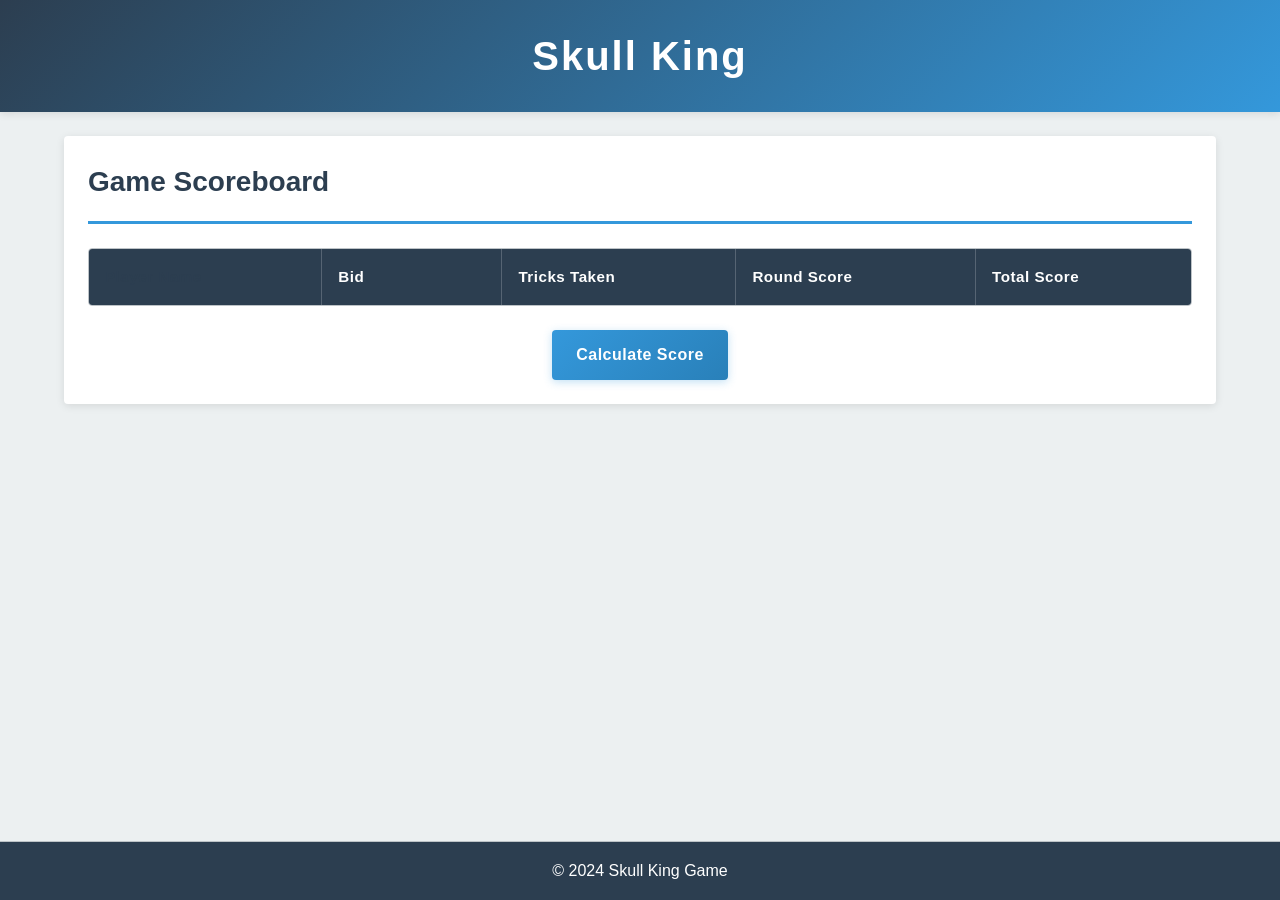
==== index.html @ a5abea46 "TKT-ACBF7C28: Implement game flow controller in js/gameController.js and integrate with main app Cre" ====
<!DOCTYPE html>
<html lang="en">
<head>
    <meta charset="UTF-8">
    <meta name="viewport" content="width=device-width, initial-scale=1.0">
    <title>Skull King - Vanilla JS App</title>
    <link rel="stylesheet" href="style.css">
</head>
<body>
    <div id="app" class="app-container">
        <header class="app-header">
            <h1>Skull King</h1>
        </header>
        <main class="app-main" id="main-game-container">
            <section class="scoreboard-section">
                <h2>Game Scoreboard</h2>
                <div class="scoreboard-wrapper">
                    <table class="scoreboard-table">
                        <thead>
                            <tr>
                                <th class="player-name-col">Player Name</th>
                                <th class="bid-col">Bid</th>
                                <th class="tricks-col">Tricks Taken</th>
                                <th class="round-score-col">Round Score</th>
                                <th class="total-score-col">Total Score</th>
                            </tr>
                        </thead>
                        <tbody id="scoreboard-body">
                            <!-- Player rows dynamically generated -->
                        </tbody>
                    </table>
                </div>
                <div class="scoreboard-controls">
                    <button id="calculate-score-btn" class="calculate-btn">Calculate Score</button>
                </div>
            </section>
        </main>
        <footer class="app-footer">
            <p>&copy; 2024 Skull King Game</p>
        </footer>
    </div>
    <script type="module" src="js/main.js"></script>
</body>
</html>
---- style.css ----
:root {
    --primary-color: #2c3e50;
    --secondary-color: #3498db;
    --accent-color: #e74c3c;
    --border-color: #bdc3c7;
    --text-color: #2c3e50;
    --light-bg: #ecf0f1;
    --white: #ffffff;
    --spacing-xs: 4px;
    --spacing-sm: 8px;
    --spacing-md: 16px;
    --spacing-lg: 24px;
    --spacing-xl: 32px;
    --border-radius: 4px;
    --transition: all 0.3s ease;
}

* {
    margin: 0;
    padding: 0;
    box-sizing: border-box;
}

html, body {
    font-family: -apple-system, BlinkMacSystemFont, 'Segoe UI', Roboto, 'Helvetica Neue', Arial, sans-serif;
    color: var(--text-color);
    background-color: var(--light-bg);
    line-height: 1.6;
}

.app-container {
    display: flex;
    flex-direction: column;
    min-height: 100vh;
    background-color: var(--light-bg);
}

.app-header {
    background: linear-gradient(135deg, var(--primary-color) 0%, var(--secondary-color) 100%);
    color: var(--white);
    padding: var(--spacing-lg);
    text-align: center;
    box-shadow: 0 2px 8px rgba(0, 0, 0, 0.1);
}

.app-header h1 {
    font-size: 2.5rem;
    font-weight: 700;
    letter-spacing: 2px;
}

.app-main {
    flex: 1;
    padding: var(--spacing-lg);
    max-width: 1200px;
    margin: 0 auto;
    width: 100%;
}

.app-footer {
    background-color: var(--primary-color);
    color: var(--white);
    padding: var(--spacing-md);
    text-align: center;
    border-top: 1px solid var(--border-color);
    margin-top: auto;
}

.app-footer p {
    margin: 0;
}

/* Scoreboard Section */
.scoreboard-section {
    background-color: var(--white);
    border-radius: var(--border-radius);
    padding: var(--spacing-lg);
    box-shadow: 0 2px 8px rgba(0, 0, 0, 0.1);
}

.scoreboard-section h2 {
    font-size: 1.75rem;
    margin-bottom: var(--spacing-lg);
    color: var(--primary-color);
    border-bottom: 3px solid var(--secondary-color);
    padding-bottom: var(--spacing-md);
}

/* Scoreboard Wrapper */
.scoreboard-wrapper {
    overflow-x: auto;
    margin-bottom: var(--spacing-lg);
    border-radius: var(--border-radius);
    border: 1px solid var(--border-color);
}

/* Scoreboard Table */
.scoreboard-table {
    width: 100%;
    border-collapse: collapse;
    background-color: var(--white);
}

.scoreboard-table thead {
    background-color: var(--primary-color);
    color: var(--white);
}

.scoreboard-table th {
    padding: var(--spacing-md);
    text-align: left;
    font-weight: 600;
    font-size: 0.95rem;
    letter-spacing: 0.5px;
    border-right: 1px solid rgba(255, 255, 255, 0.2);
}

.scoreboard-table th:last-child {
    border-right: none;
}

.scoreboard-table tbody tr {
    border-bottom: 1px solid var(--border-color);
    transition: var(--transition);
}

.scoreboard-table tbody tr:hover {
    background-color: rgba(52, 152, 219, 0.05);
}

.scoreboard-table tbody tr:last-child {
    border-bottom: none;
}

.scoreboard-table td {
    padding: var(--spacing-md);
    border-right: 1px solid var(--border-color);
}

.scoreboard-table td:last-child {
    border-right: none;
}

/* Column Styling */
.player-name-col,
.player-name {
    font-weight: 600;
    color: var(--primary-color);
    min-width: 120px;
}

.bid-col,
.tricks-col,
.round-score-col,
.total-score-col {
    text-align: center;
    min-width: 100px;
}

.round-score,
.total-score {
    text-align: center;
    font-weight: 600;
    color: var(--secondary-color);
}

.total-score {
    font-size: 1.1rem;
    color: var(--accent-color);
}

/* Input Fields */
.bid-cell,
.tricks-cell {
    text-align: center;
}

.bid-input,
.tricks-input {
    width: 70px;
    padding: var(--spacing-sm) var(--spacing-xs);
    border: 1px solid var(--border-color);
    border-radius: var(--border-radius);
    font-size: 1rem;
    text-align: center;
    background-color: var(--white);
    color: var(--text-color);
    transition: var(--transition);
}

.bid-input:focus,
.tricks-input:focus {
    outline: none;
    border-color: var(--secondary-color);
    box-shadow: 0 0 0 3px rgba(52, 152, 219, 0.1);
    background-color: rgba(52, 152, 219, 0.02);
}

.bid-input::placeholder,
.tricks-input::placeholder {
    color: #95a5a6;
}

/* Scoreboard Controls */
.scoreboard-controls {
    display: flex;
    justify-content: center;
    gap: var(--spacing-md);
}

.calculate-btn {
    background: linear-gradient(135deg, var(--secondary-color) 0%, #2980b9 100%);
    color: var(--white);
    border: none;
    padding: var(--spacing-md) var(--spacing-lg);
    font-size: 1rem;
    font-weight: 600;
    border-radius: var(--border-radius);
    cursor: pointer;
    transition: var(--transition);
    box-shadow: 0 2px 8px rgba(52, 152, 219, 0.3);
    letter-spacing: 0.5px;
}

.calculate-btn:hover {
    transform: translateY(-2px);
    box-shadow: 0 4px 12px rgba(52, 152, 219, 0.4);
    background: linear-gradient(135deg, #2980b9 0%, #1f618d 100%);
}

.calculate-btn:active {
    transform: translateY(0);
    box-shadow: 0 2px 4px rgba(52, 152, 219, 0.3);
}

.calculate-btn:disabled {
    opacity: 0.6;
    cursor: not-allowed;
    transform: none;
}

/* Responsive Design */
@media (max-width: 768px) {
    .app-header h1 {
        font-size: 1.75rem;
    }
    
    .app-main {
        padding: var(--spacing-md);
    }
    
    .scoreboard-section {
        padding: var(--spacing-md);
    }
    
    .scoreboard-section h2 {
        font-size: 1.35rem;
        margin-bottom: var(--spacing-md);
    }
    
    .scoreboard-table th,
    .scoreboard-table td {
        padding: var(--spacing-sm);
        font-size: 0.9rem;
    }
    
    .player-name-col,
    .player-name {
        min-width: 100px;
    }
    
    .bid-col,
    .tricks-col,
    .round-score-col,
    .total-score-col {
        min-width: 80px;
    }
    
    .bid-input,
    .tricks-input {
        width: 60px;
        padding: var(--spacing-xs);
        font-size: 0.9rem;
    }
    
    .calculate-btn {
        padding: var(--spacing-md) var(--spacing-md);
        font-size: 0.95rem;
    }
}

@media (max-width: 480px) {
    .app-header h1 {
        font-size: 1.5rem;
        letter-spacing: 1px;
    }
    
    .scoreboard-wrapper {
        overflow-x: auto;
    }
    
    .scoreboard-table th,
    .scoreboard-table td {
        padding: var(--spacing-xs) 4px;
        font-size: 0.8rem;
    }
    
    .player-name-col,
    .player-name {
        min-width: 80px;
    }
    
    .bid-col,
    .tricks-col,
    .round-score-col,
    .total-score-col {
        min-width: 70px;
    }
    
    .bid-input,
    .tricks-input {
        width: 50px;
        padding: 4px 2px;
        font-size: 0.85rem;
    }
    
    .calculate-btn {
        padding: var(--spacing-sm) var(--spacing-md);
        font-size: 0.9rem;
        width: 100%;
    }
}
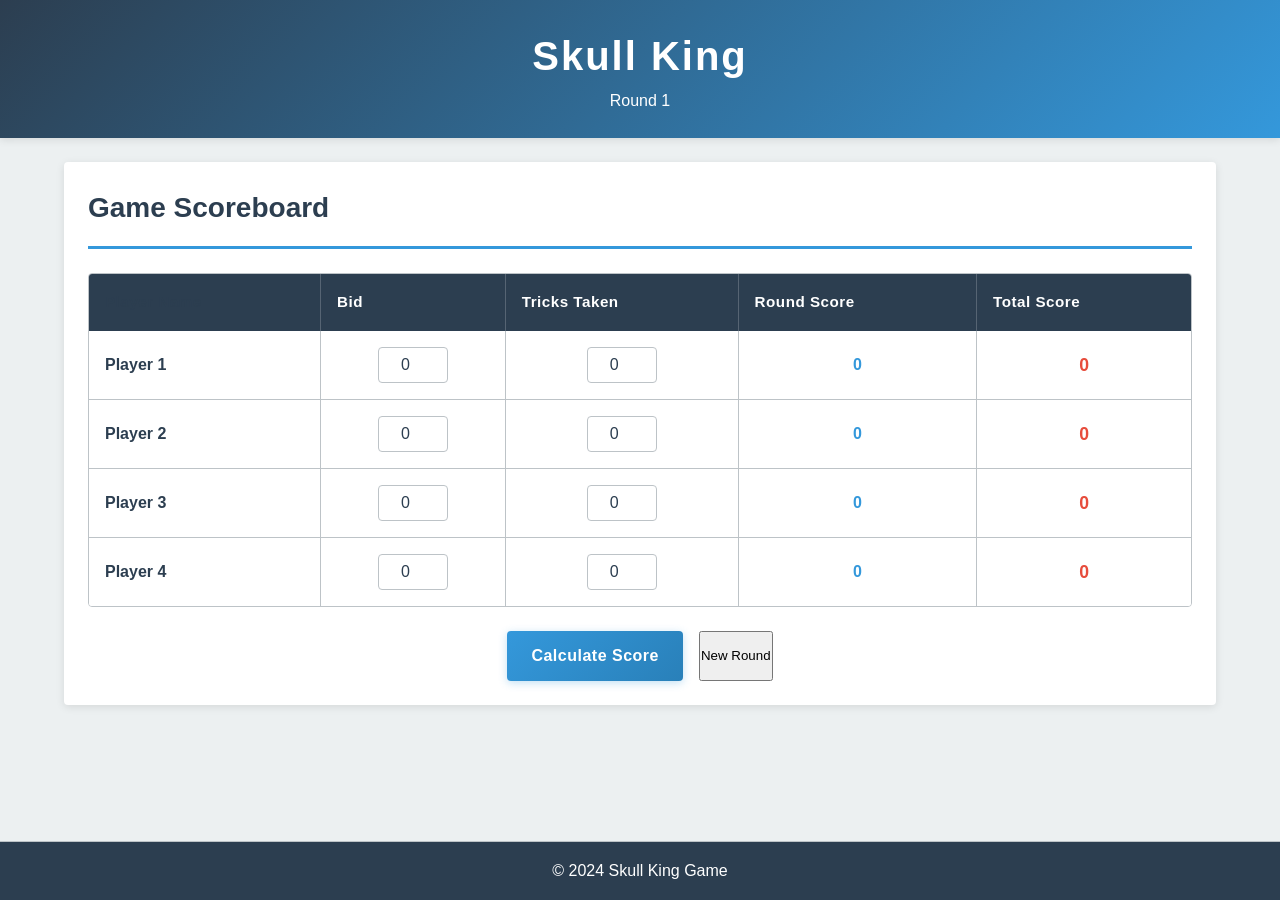
==== commit 5a764348: "TKT-2869A1E6: Connect UI to scoring logic in js/app.js Implemented js/app.js as the main application" ====
--- a/index.html
+++ b/index.html
@@ -10,8 +10,11 @@
     <div id="app" class="app-container">
         <header class="app-header">
             <h1>Skull King</h1>
+            <div class="round-info">
+                <span class="round-indicator">Round 1</span>
+            </div>
         </header>
-        <main class="app-main" id="main-game-container">
+        <main class="app-main">
             <section class="scoreboard-section">
                 <h2>Game Scoreboard</h2>
                 <div class="scoreboard-wrapper">
@@ -26,7 +29,50 @@
                             </tr>
                         </thead>
                         <tbody id="scoreboard-body">
-                            <!-- Player rows dynamically generated -->
+                            <tr class="player-row">
+                                <td class="player-name">Player 1</td>
+                                <td class="bid-cell">
+                                    <input type="number" class="bid-input" min="0" max="13" value="0" aria-label="Player 1 bid">
+                                </td>
+                                <td class="tricks-cell">
+                                    <input type="number" class="tricks-input" min="0" max="13" value="0" aria-label="Player 1 tricks taken">
+                                </td>
+                                <td class="round-score">0</td>
+                                <td class="total-score">0</td>
+                            </tr>
+                            <tr class="player-row">
+                                <td class="player-name">Player 2</td>
+                                <td class="bid-cell">
+                                    <input type="number" class="bid-input" min="0" max="13" value="0" aria-label="Player 2 bid">
+                                </td>
+                                <td class="tricks-cell">
+                                    <input type="number" class="tricks-input" min="0" max="13" value="0" aria-label="Player 2 tricks taken">
+                                </td>
+                                <td class="round-score">0</td>
+                                <td class="total-score">0</td>
+                            </tr>
+                            <tr class="player-row">
+                                <td class="player-name">Player 3</td>
+                                <td class="bid-cell">
+                                    <input type="number" class="bid-input" min="0" max="13" value="0" aria-label="Player 3 bid">
+                                </td>
+                                <td class="tricks-cell">
+                                    <input type="number" class="tricks-input" min="0" max="13" value="0" aria-label="Player 3 tricks taken">
+                                </td>
+                                <td class="round-score">0</td>
+                                <td class="total-score">0</td>
+                            </tr>
+                            <tr class="player-row">
+                                <td class="player-name">Player 4</td>
+                                <td class="bid-cell">
+                                    <input type="number" class="bid-input" min="0" max="13" value="0" aria-label="Player 4 bid">
+                                </td>
+                                <td class="tricks-cell">
+                                    <input type="number" class="tricks-input" min="0" max="13" value="0" aria-label="Player 4 tricks taken">
+                                </td>
+                                <td class="round-score">0</td>
+                                <td class="total-score">0</td>
+                            </tr>
                         </tbody>
                     </table>
                 </div>
@@ -39,6 +85,6 @@
             <p>&copy; 2024 Skull King Game</p>
         </footer>
     </div>
-    <script type="module" src="js/main.js"></script>
+    <script type="module" src="js/app.js"></script>
 </body>
 </html>
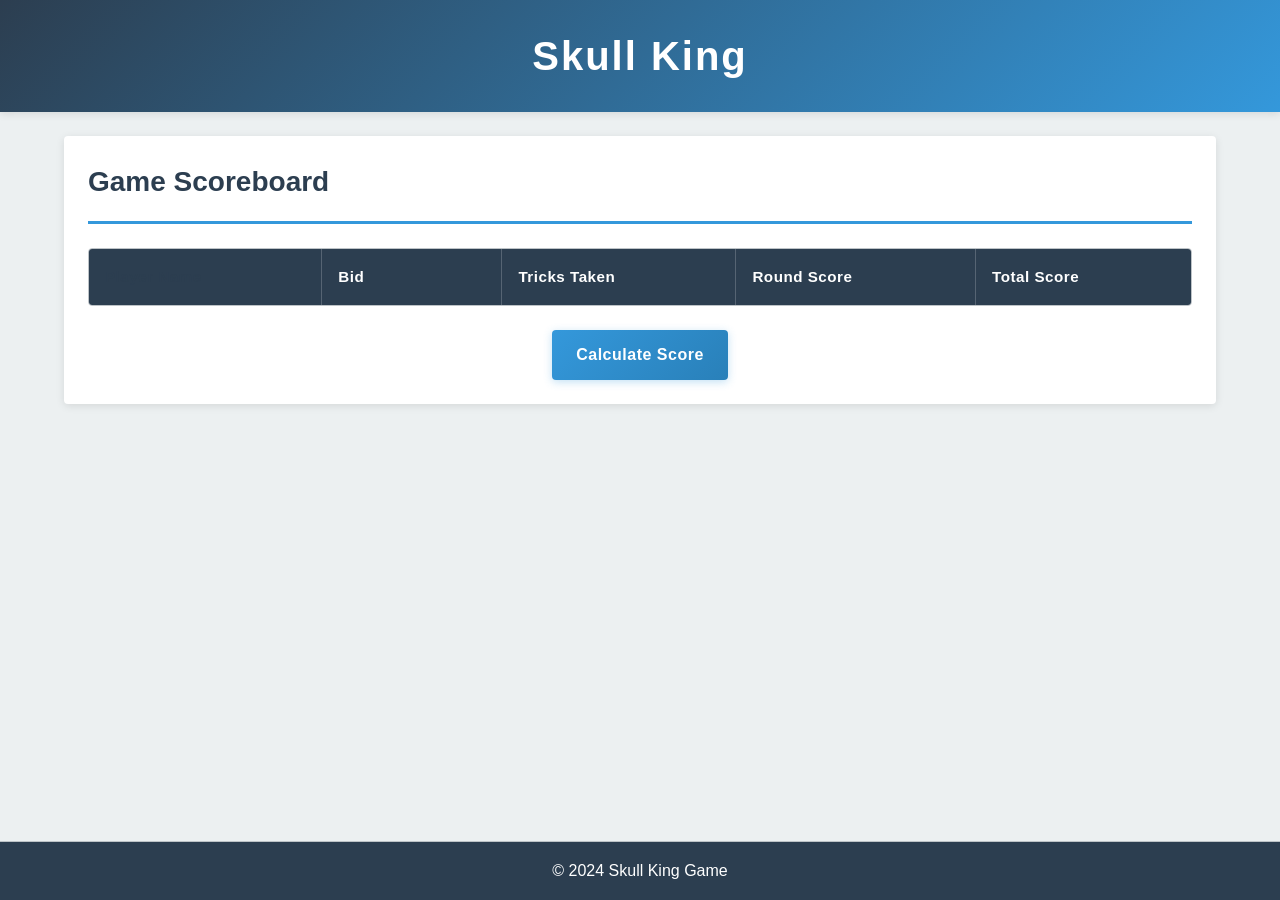
==== commit aac66d38: "fix: Sentinel auto-fix (attempt 1) Fixed issues: - Remove window.gameController global exposure to i" ====
--- a/index.html
+++ b/index.html
@@ -10,11 +10,9 @@
     <div id="app" class="app-container">
         <header class="app-header">
             <h1>Skull King</h1>
-            <div class="round-info">
-                <span class="round-indicator">Round 1</span>
-            </div>
         </header>
         <main class="app-main">
+            <div id="phase-container" class="phase-container"></div>
             <section class="scoreboard-section">
                 <h2>Game Scoreboard</h2>
                 <div class="scoreboard-wrapper">
@@ -29,50 +27,7 @@
                             </tr>
                         </thead>
                         <tbody id="scoreboard-body">
-                            <tr class="player-row">
-                                <td class="player-name">Player 1</td>
-                                <td class="bid-cell">
-                                    <input type="number" class="bid-input" min="0" max="13" value="0" aria-label="Player 1 bid">
-                                </td>
-                                <td class="tricks-cell">
-                                    <input type="number" class="tricks-input" min="0" max="13" value="0" aria-label="Player 1 tricks taken">
-                                </td>
-                                <td class="round-score">0</td>
-                                <td class="total-score">0</td>
-                            </tr>
-                            <tr class="player-row">
-                                <td class="player-name">Player 2</td>
-                                <td class="bid-cell">
-                                    <input type="number" class="bid-input" min="0" max="13" value="0" aria-label="Player 2 bid">
-                                </td>
-                                <td class="tricks-cell">
-                                    <input type="number" class="tricks-input" min="0" max="13" value="0" aria-label="Player 2 tricks taken">
-                                </td>
-                                <td class="round-score">0</td>
-                                <td class="total-score">0</td>
-                            </tr>
-                            <tr class="player-row">
-                                <td class="player-name">Player 3</td>
-                                <td class="bid-cell">
-                                    <input type="number" class="bid-input" min="0" max="13" value="0" aria-label="Player 3 bid">
-                                </td>
-                                <td class="tricks-cell">
-                                    <input type="number" class="tricks-input" min="0" max="13" value="0" aria-label="Player 3 tricks taken">
-                                </td>
-                                <td class="round-score">0</td>
-                                <td class="total-score">0</td>
-                            </tr>
-                            <tr class="player-row">
-                                <td class="player-name">Player 4</td>
-                                <td class="bid-cell">
-                                    <input type="number" class="bid-input" min="0" max="13" value="0" aria-label="Player 4 bid">
-                                </td>
-                                <td class="tricks-cell">
-                                    <input type="number" class="tricks-input" min="0" max="13" value="0" aria-label="Player 4 tricks taken">
-                                </td>
-                                <td class="round-score">0</td>
-                                <td class="total-score">0</td>
-                            </tr>
+                            <!-- Player rows dynamically generated -->
                         </tbody>
                     </table>
                 </div>
@@ -85,6 +40,6 @@
             <p>&copy; 2024 Skull King Game</p>
         </footer>
     </div>
-    <script type="module" src="js/app.js"></script>
+    <script type="module" src="js/main.js"></script>
 </body>
 </html>
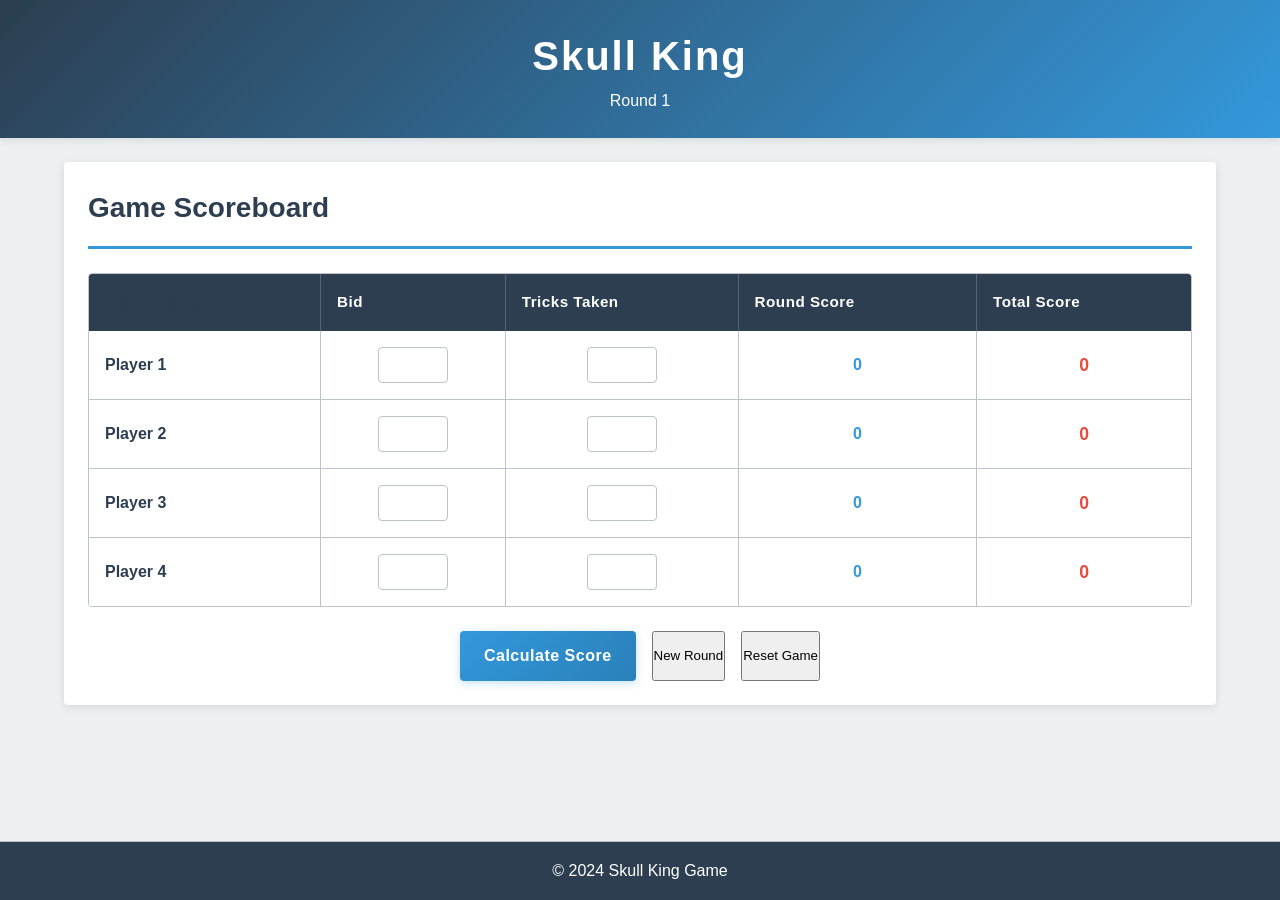
==== commit 6af597ac: "TKT-2869A1E6: Connect UI to scoring logic in js/app.js Generated by Swarm Agent forge-agent-002 (FOR" ====
--- a/index.html
+++ b/index.html
@@ -10,9 +10,11 @@
     <div id="app" class="app-container">
         <header class="app-header">
             <h1>Skull King</h1>
+            <div class="round-info">
+                <span class="round-indicator">Round 1</span>
+            </div>
         </header>
         <main class="app-main">
-            <div id="phase-container" class="phase-container"></div>
             <section class="scoreboard-section">
                 <h2>Game Scoreboard</h2>
                 <div class="scoreboard-wrapper">
@@ -27,7 +29,50 @@
                             </tr>
                         </thead>
                         <tbody id="scoreboard-body">
-                            <!-- Player rows dynamically generated -->
+                            <tr class="player-row">
+                                <td class="player-name">Player 1</td>
+                                <td class="bid-cell">
+                                    <input type="number" class="bid-input" min="0" max="13" value="" aria-label="Player 1 bid">
+                                </td>
+                                <td class="tricks-cell">
+                                    <input type="number" class="tricks-input" min="0" max="13" value="" aria-label="Player 1 tricks taken">
+                                </td>
+                                <td class="round-score">0</td>
+                                <td class="total-score">0</td>
+                            </tr>
+                            <tr class="player-row">
+                                <td class="player-name">Player 2</td>
+                                <td class="bid-cell">
+                                    <input type="number" class="bid-input" min="0" max="13" value="" aria-label="Player 2 bid">
+                                </td>
+                                <td class="tricks-cell">
+                                    <input type="number" class="tricks-input" min="0" max="13" value="" aria-label="Player 2 tricks taken">
+                                </td>
+                                <td class="round-score">0</td>
+                                <td class="total-score">0</td>
+                            </tr>
+                            <tr class="player-row">
+                                <td class="player-name">Player 3</td>
+                                <td class="bid-cell">
+                                    <input type="number" class="bid-input" min="0" max="13" value="" aria-label="Player 3 bid">
+                                </td>
+                                <td class="tricks-cell">
+                                    <input type="number" class="tricks-input" min="0" max="13" value="" aria-label="Player 3 tricks taken">
+                                </td>
+                                <td class="round-score">0</td>
+                                <td class="total-score">0</td>
+                            </tr>
+                            <tr class="player-row">
+                                <td class="player-name">Player 4</td>
+                                <td class="bid-cell">
+                                    <input type="number" class="bid-input" min="0" max="13" value="" aria-label="Player 4 bid">
+                                </td>
+                                <td class="tricks-cell">
+                                    <input type="number" class="tricks-input" min="0" max="13" value="" aria-label="Player 4 tricks taken">
+                                </td>
+                                <td class="round-score">0</td>
+                                <td class="total-score">0</td>
+                            </tr>
                         </tbody>
                     </table>
                 </div>
@@ -40,6 +85,6 @@
             <p>&copy; 2024 Skull King Game</p>
         </footer>
     </div>
-    <script type="module" src="js/main.js"></script>
+    <script type="module" src="js/app.js"></script>
 </body>
 </html>
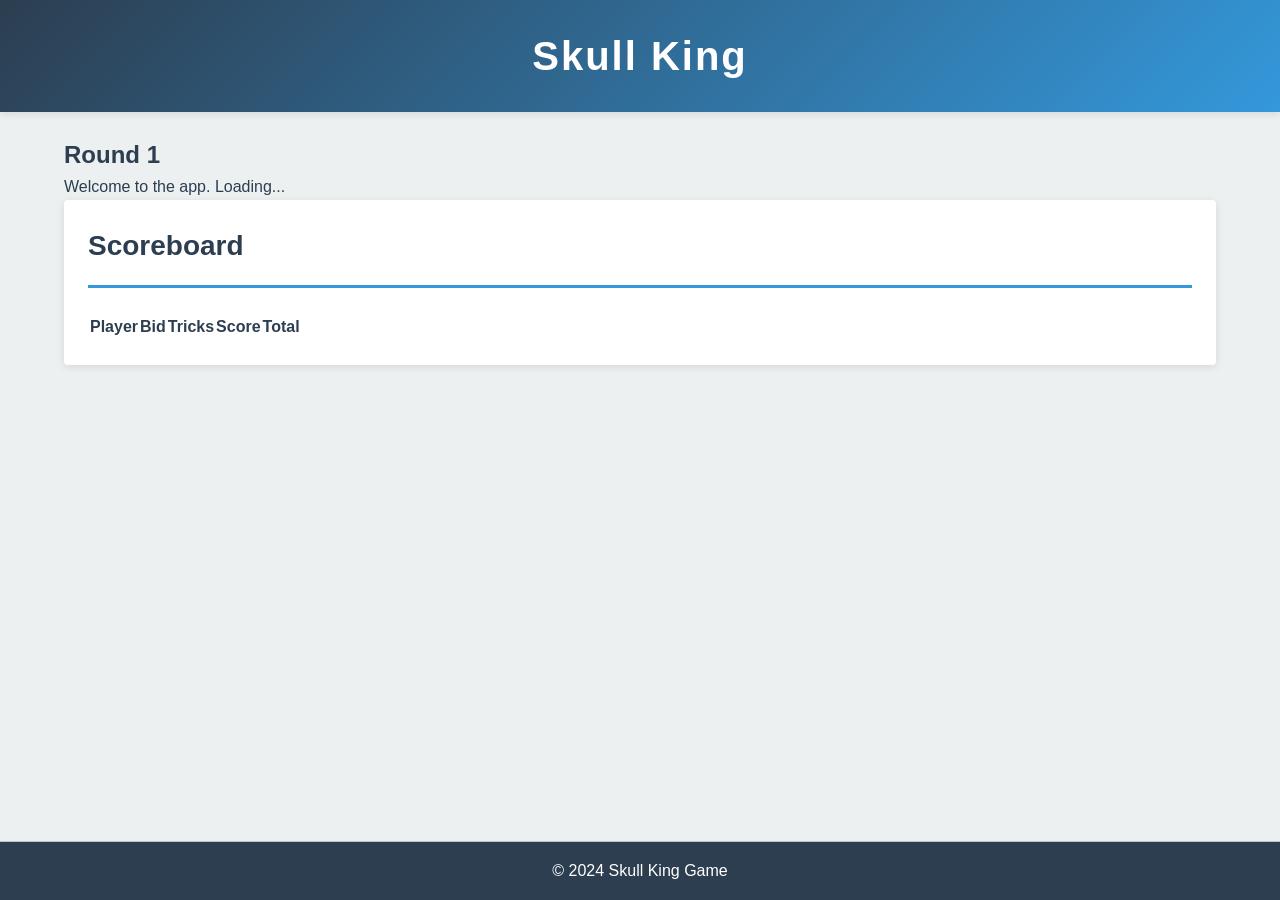
==== commit c9c533e6: "fix: Sentinel auto-fix (attempt 1) Fixed issues: - Restore script reference from 'app.js' to 'js/app" ====
--- a/index.html
+++ b/index.html
@@ -10,81 +10,37 @@
     <div id="app" class="app-container">
         <header class="app-header">
             <h1>Skull King</h1>
-            <div class="round-info">
-                <span class="round-indicator">Round 1</span>
-            </div>
         </header>
         <main class="app-main">
-            <section class="scoreboard-section">
-                <h2>Game Scoreboard</h2>
-                <div class="scoreboard-wrapper">
-                    <table class="scoreboard-table">
+            <div id="game-container" class="game-container">
+                <section id="current-round" class="round-section">
+                    <h2>Round <span id="round-number">1</span></h2>
+                    <div id="phase-container" class="phase-container">
+                        <p class="welcome-message">Welcome to the app. Loading...</p>
+                    </div>
+                </section>
+                <section id="scoreboard" class="scoreboard-section">
+                    <h2>Scoreboard</h2>
+                    <table id="score-table" class="score-table">
                         <thead>
                             <tr>
-                                <th class="player-name-col">Player Name</th>
-                                <th class="bid-col">Bid</th>
-                                <th class="tricks-col">Tricks Taken</th>
-                                <th class="round-score-col">Round Score</th>
-                                <th class="total-score-col">Total Score</th>
+                                <th>Player</th>
+                                <th>Bid</th>
+                                <th>Tricks</th>
+                                <th>Score</th>
+                                <th>Total</th>
                             </tr>
                         </thead>
-                        <tbody id="scoreboard-body">
-                            <tr class="player-row">
-                                <td class="player-name">Player 1</td>
-                                <td class="bid-cell">
-                                    <input type="number" class="bid-input" min="0" max="13" value="" aria-label="Player 1 bid">
-                                </td>
-                                <td class="tricks-cell">
-                                    <input type="number" class="tricks-input" min="0" max="13" value="" aria-label="Player 1 tricks taken">
-                                </td>
-                                <td class="round-score">0</td>
-                                <td class="total-score">0</td>
-                            </tr>
-                            <tr class="player-row">
-                                <td class="player-name">Player 2</td>
-                                <td class="bid-cell">
-                                    <input type="number" class="bid-input" min="0" max="13" value="" aria-label="Player 2 bid">
-                                </td>
-                                <td class="tricks-cell">
-                                    <input type="number" class="tricks-input" min="0" max="13" value="" aria-label="Player 2 tricks taken">
-                                </td>
-                                <td class="round-score">0</td>
-                                <td class="total-score">0</td>
-                            </tr>
-                            <tr class="player-row">
-                                <td class="player-name">Player 3</td>
-                                <td class="bid-cell">
-                                    <input type="number" class="bid-input" min="0" max="13" value="" aria-label="Player 3 bid">
-                                </td>
-                                <td class="tricks-cell">
-                                    <input type="number" class="tricks-input" min="0" max="13" value="" aria-label="Player 3 tricks taken">
-                                </td>
-                                <td class="round-score">0</td>
-                                <td class="total-score">0</td>
-                            </tr>
-                            <tr class="player-row">
-                                <td class="player-name">Player 4</td>
-                                <td class="bid-cell">
-                                    <input type="number" class="bid-input" min="0" max="13" value="" aria-label="Player 4 bid">
-                                </td>
-                                <td class="tricks-cell">
-                                    <input type="number" class="tricks-input" min="0" max="13" value="" aria-label="Player 4 tricks taken">
-                                </td>
-                                <td class="round-score">0</td>
-                                <td class="total-score">0</td>
-                            </tr>
+                        <tbody id="score-body">
                         </tbody>
                     </table>
-                </div>
-                <div class="scoreboard-controls">
-                    <button id="calculate-score-btn" class="calculate-btn">Calculate Score</button>
-                </div>
-            </section>
+                </section>
+            </div>
         </main>
         <footer class="app-footer">
             <p>&copy; 2024 Skull King Game</p>
         </footer>
     </div>
-    <script type="module" src="js/app.js"></script>
+    <script src="js/app.js"></script>
 </body>
-</html>
+</html>
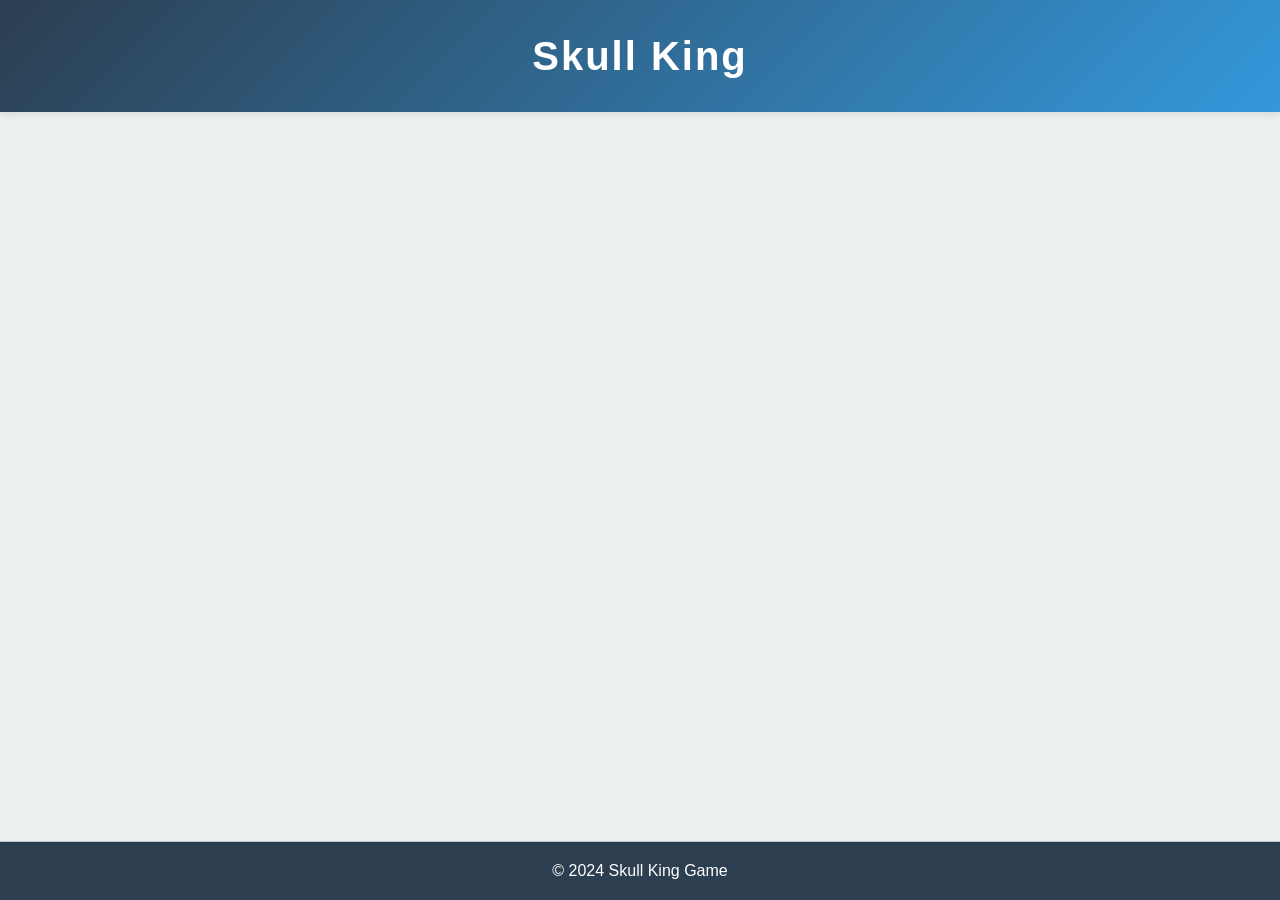
==== commit bdfdb63e: "fix: Sentinel auto-fix (attempt 2) Fixed issues: - Remove duplicate static scoreboard HTML that conf" ====
--- a/index.html
+++ b/index.html
@@ -12,35 +12,12 @@
             <h1>Skull King</h1>
         </header>
         <main class="app-main">
-            <div id="game-container" class="game-container">
-                <section id="current-round" class="round-section">
-                    <h2>Round <span id="round-number">1</span></h2>
-                    <div id="phase-container" class="phase-container">
-                        <p class="welcome-message">Welcome to the app. Loading...</p>
-                    </div>
-                </section>
-                <section id="scoreboard" class="scoreboard-section">
-                    <h2>Scoreboard</h2>
-                    <table id="score-table" class="score-table">
-                        <thead>
-                            <tr>
-                                <th>Player</th>
-                                <th>Bid</th>
-                                <th>Tricks</th>
-                                <th>Score</th>
-                                <th>Total</th>
-                            </tr>
-                        </thead>
-                        <tbody id="score-body">
-                        </tbody>
-                    </table>
-                </section>
-            </div>
+            <div id="phase-container" class="phase-container"></div>
         </main>
         <footer class="app-footer">
             <p>&copy; 2024 Skull King Game</p>
         </footer>
     </div>
-    <script src="js/app.js"></script>
+    <script type="module" src="js/main.js"></script>
 </body>
-</html>+</html>
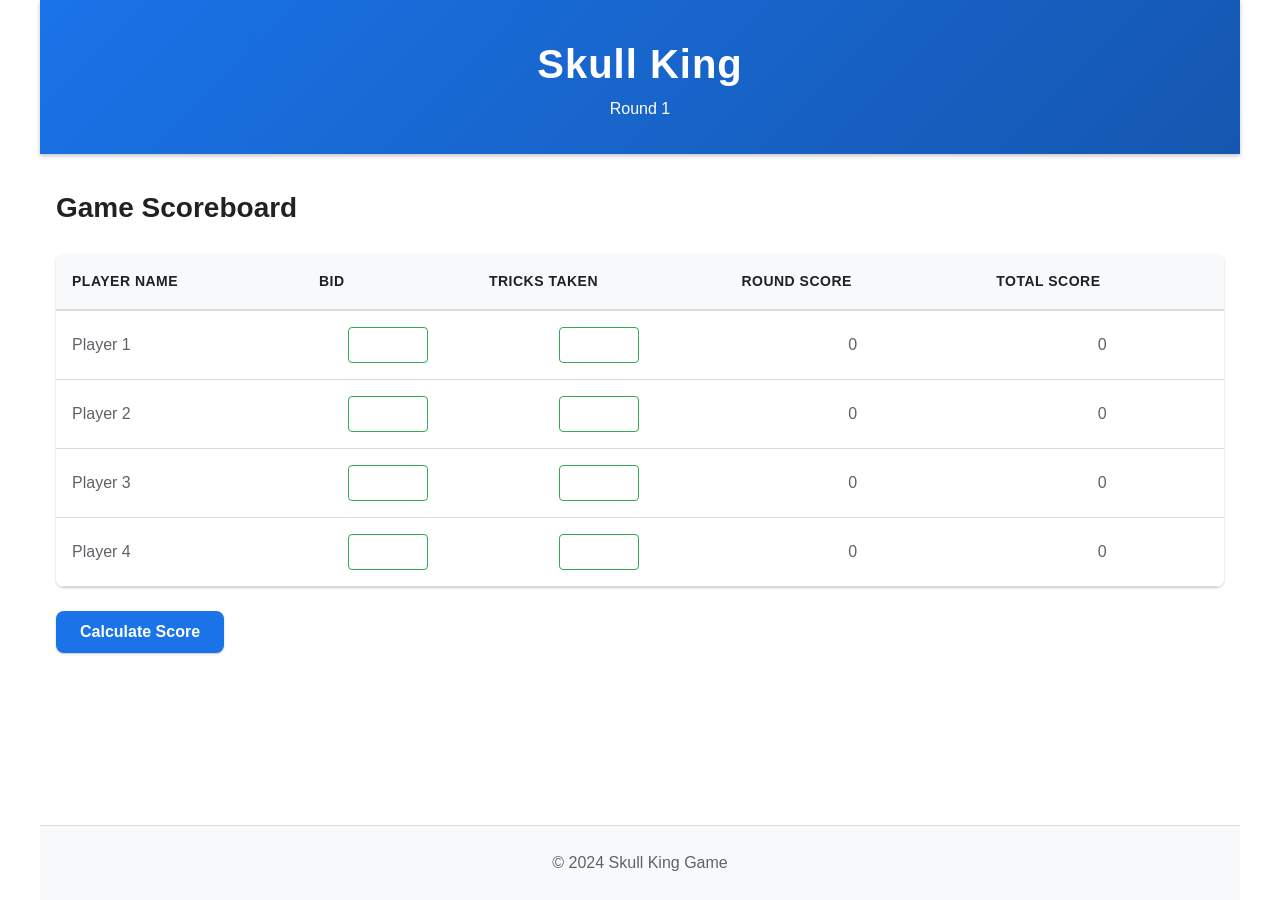
==== commit 62ae4f68: "fix: Sentinel auto-fix (attempt 1) Fixed issues: - Fix stylesheet reference in index.html - change f" ====
--- a/index.html
+++ b/index.html
@@ -4,20 +4,87 @@
     <meta charset="UTF-8">
     <meta name="viewport" content="width=device-width, initial-scale=1.0">
     <title>Skull King - Vanilla JS App</title>
-    <link rel="stylesheet" href="style.css">
+    <link rel="stylesheet" href="css/styles.css">
 </head>
 <body>
     <div id="app" class="app-container">
         <header class="app-header">
             <h1>Skull King</h1>
+            <div class="round-info">
+                <span class="round-indicator">Round 1</span>
+            </div>
         </header>
         <main class="app-main">
-            <div id="phase-container" class="phase-container"></div>
+            <section class="scoreboard-section">
+                <h2>Game Scoreboard</h2>
+                <div class="scoreboard-wrapper">
+                    <table class="scoreboard-table">
+                        <thead>
+                            <tr>
+                                <th class="player-name-col">Player Name</th>
+                                <th class="bid-col">Bid</th>
+                                <th class="tricks-col">Tricks Taken</th>
+                                <th class="round-score-col">Round Score</th>
+                                <th class="total-score-col">Total Score</th>
+                            </tr>
+                        </thead>
+                        <tbody id="scoreboard-body">
+                            <tr class="player-row">
+                                <td class="player-name">Player 1</td>
+                                <td class="bid-cell">
+                                    <input type="number" class="bid-input" min="0" max="13" value="" aria-label="Player 1 bid">
+                                </td>
+                                <td class="tricks-cell">
+                                    <input type="number" class="tricks-input" min="0" max="13" value="" aria-label="Player 1 tricks taken">
+                                </td>
+                                <td class="round-score">0</td>
+                                <td class="total-score">0</td>
+                            </tr>
+                            <tr class="player-row">
+                                <td class="player-name">Player 2</td>
+                                <td class="bid-cell">
+                                    <input type="number" class="bid-input" min="0" max="13" value="" aria-label="Player 2 bid">
+                                </td>
+                                <td class="tricks-cell">
+                                    <input type="number" class="tricks-input" min="0" max="13" value="" aria-label="Player 2 tricks taken">
+                                </td>
+                                <td class="round-score">0</td>
+                                <td class="total-score">0</td>
+                            </tr>
+                            <tr class="player-row">
+                                <td class="player-name">Player 3</td>
+                                <td class="bid-cell">
+                                    <input type="number" class="bid-input" min="0" max="13" value="" aria-label="Player 3 bid">
+                                </td>
+                                <td class="tricks-cell">
+                                    <input type="number" class="tricks-input" min="0" max="13" value="" aria-label="Player 3 tricks taken">
+                                </td>
+                                <td class="round-score">0</td>
+                                <td class="total-score">0</td>
+                            </tr>
+                            <tr class="player-row">
+                                <td class="player-name">Player 4</td>
+                                <td class="bid-cell">
+                                    <input type="number" class="bid-input" min="0" max="13" value="" aria-label="Player 4 bid">
+                                </td>
+                                <td class="tricks-cell">
+                                    <input type="number" class="tricks-input" min="0" max="13" value="" aria-label="Player 4 tricks taken">
+                                </td>
+                                <td class="round-score">0</td>
+                                <td class="total-score">0</td>
+                            </tr>
+                        </tbody>
+                    </table>
+                </div>
+                <div class="scoreboard-controls">
+                    <button id="calculate-score-btn" class="calculate-btn">Calculate Score</button>
+                </div>
+            </section>
         </main>
         <footer class="app-footer">
             <p>&copy; 2024 Skull King Game</p>
         </footer>
     </div>
-    <script type="module" src="js/main.js"></script>
+    <script type="module" src="js/app.js"></script>
 </body>
 </html>
--- a/css/styles.css
+++ b/css/styles.css
@@ -0,0 +1,783 @@
+/* ============================================================================
+   SKULL KING GAME - MAIN STYLES
+   ========================================================================== */
+
+* {
+  margin: 0;
+  padding: 0;
+  box-sizing: border-box;
+}
+
+:root {
+  --primary-color: #1a73e8;
+  --primary-dark: #1557b0;
+  --success-color: #34a853;
+  --success-dark: #2d7a4a;
+  --danger-color: #ea4335;
+  --secondary-color: #5f6368;
+  --light-bg: #f8f9fa;
+  --border-color: #dadce0;
+  --text-primary: #202124;
+  --text-secondary: #5f6368;
+  --shadow-light: 0 1px 2px rgba(60, 64, 67, 0.3);
+  --shadow-medium: 0 2px 4px rgba(60, 64, 67, 0.3);
+  --shadow-heavy: 0 4px 8px rgba(60, 64, 67, 0.15);
+  --border-radius: 8px;
+  --transition: all 0.3s ease;
+}
+
+body {
+  font-family: 'Segoe UI', Tahoma, Geneva, Verdana, sans-serif;
+  color: var(--text-primary);
+  background-color: #ffffff;
+  line-height: 1.6;
+}
+
+/* ============================================================================
+   APP CONTAINER & LAYOUT
+   ========================================================================== */
+
+.app-container {
+  display: flex;
+  flex-direction: column;
+  min-height: 100vh;
+  max-width: 1200px;
+  margin: 0 auto;
+  background-color: #ffffff;
+}
+
+.app-header {
+  background: linear-gradient(135deg, var(--primary-color) 0%, var(--primary-dark) 100%);
+  color: white;
+  padding: 2rem 1rem;
+  text-align: center;
+  box-shadow: var(--shadow-medium);
+}
+
+.app-header h1 {
+  font-size: 2.5rem;
+  font-weight: 700;
+  letter-spacing: 1px;
+}
+
+.app-main {
+  flex: 1;
+  padding: 2rem 1rem;
+}
+
+.app-footer {
+  background-color: var(--light-bg);
+  color: var(--text-secondary);
+  text-align: center;
+  padding: 1.5rem;
+  border-top: 1px solid var(--border-color);
+  margin-top: auto;
+}
+
+/* ============================================================================
+   SCOREBOARD SECTION
+   ========================================================================== */
+
+.scoreboard-section {
+  width: 100%;
+}
+
+.scoreboard-section h2 {
+  font-size: 1.75rem;
+  margin-bottom: 1.5rem;
+  color: var(--text-primary);
+}
+
+.scoreboard-wrapper {
+  overflow-x: auto;
+  margin-bottom: 1.5rem;
+  border-radius: var(--border-radius);
+  box-shadow: var(--shadow-light);
+}
+
+.scoreboard-table {
+  width: 100%;
+  border-collapse: collapse;
+  background-color: white;
+}
+
+.scoreboard-table thead {
+  background-color: var(--light-bg);
+  border-bottom: 2px solid var(--border-color);
+}
+
+.scoreboard-table th {
+  padding: 1rem;
+  text-align: left;
+  font-weight: 600;
+  color: var(--text-primary);
+  font-size: 0.875rem;
+  text-transform: uppercase;
+  letter-spacing: 0.5px;
+}
+
+.scoreboard-table tbody tr {
+  border-bottom: 1px solid var(--border-color);
+  transition: var(--transition);
+}
+
+.scoreboard-table tbody tr:hover {
+  background-color: var(--light-bg);
+}
+
+.scoreboard-table td {
+  padding: 1rem;
+  color: var(--text-secondary);
+}
+
+.player-name {
+  font-weight: 500;
+  color: var(--text-primary);
+}
+
+.bid-cell,
+.tricks-cell {
+  text-align: center;
+}
+
+.bid-input,
+.tricks-input {
+  width: 100%;
+  max-width: 80px;
+  padding: 0.5rem;
+  border: 1px solid var(--border-color);
+  border-radius: 4px;
+  text-align: center;
+  font-size: 1rem;
+  transition: var(--transition);
+}
+
+.bid-input:focus,
+.tricks-input:focus {
+  outline: none;
+  border-color: var(--primary-color);
+  box-shadow: 0 0 0 3px rgba(26, 115, 232, 0.1);
+}
+
+.round-score,
+.total-score {
+  text-align: center;
+  font-weight: 500;
+  color: var(--text-primary);
+}
+
+.scoreboard-controls {
+  display: flex;
+  gap: 1rem;
+  margin-top: 1.5rem;
+}
+
+/* ============================================================================
+   BUTTONS
+   ========================================================================== */
+
+.btn {
+  padding: 0.75rem 1.5rem;
+  border: none;
+  border-radius: var(--border-radius);
+  font-size: 1rem;
+  font-weight: 600;
+  cursor: pointer;
+  transition: var(--transition);
+  text-transform: uppercase;
+  letter-spacing: 0.5px;
+  box-shadow: var(--shadow-light);
+}
+
+.btn:hover:not(:disabled) {
+  transform: translateY(-2px);
+  box-shadow: var(--shadow-medium);
+}
+
+.btn:active:not(:disabled) {
+  transform: translateY(0);
+}
+
+.btn:disabled {
+  opacity: 0.5;
+  cursor: not-allowed;
+}
+
+.btn-primary {
+  background-color: var(--primary-color);
+  color: white;
+}
+
+.btn-primary:hover:not(:disabled) {
+  background-color: var(--primary-dark);
+}
+
+.btn-success {
+  background-color: var(--success-color);
+  color: white;
+}
+
+.btn-success:hover:not(:disabled) {
+  background-color: var(--success-dark);
+}
+
+.btn-secondary {
+  background-color: var(--secondary-color);
+  color: white;
+}
+
+.btn-secondary:hover:not(:disabled) {
+  background-color: #474f54;
+}
+
+.btn-danger {
+  background-color: var(--danger-color);
+  color: white;
+}
+
+.btn-danger:hover:not(:disabled) {
+  background-color: #d33426;
+}
+
+.calculate-btn {
+  padding: 0.75rem 1.5rem;
+  background-color: var(--primary-color);
+  color: white;
+  border: none;
+  border-radius: var(--border-radius);
+  font-size: 1rem;
+  font-weight: 600;
+  cursor: pointer;
+  transition: var(--transition);
+  box-shadow: var(--shadow-light);
+}
+
+.calculate-btn:hover {
+  background-color: var(--primary-dark);
+  transform: translateY(-2px);
+  box-shadow: var(--shadow-medium);
+}
+
+/* ============================================================================
+   PHASE CONTAINERS
+   ========================================================================== */
+
+.phase-container {
+  background-color: white;
+  border-radius: var(--border-radius);
+  padding: 2rem;
+  box-shadow: var(--shadow-light);
+  animation: fadeIn 0.3s ease-in;
+}
+
+@keyframes fadeIn {
+  from {
+    opacity: 0;
+    transform: translateY(10px);
+  }
+  to {
+    opacity: 1;
+    transform: translateY(0);
+  }
+}
+
+.phase-heading {
+  font-size: 2rem;
+  font-weight: 700;
+  color: var(--text-primary);
+  margin-bottom: 1.5rem;
+  text-align: center;
+}
+
+.phase-instructions {
+  text-align: center;
+  color: var(--text-secondary);
+  margin-bottom: 2rem;
+  font-size: 1.1rem;
+}
+
+/* ============================================================================
+   SETUP PHASE
+   ========================================================================== */
+
+.setup-phase {
+  max-width: 600px;
+  margin: 0 auto;
+}
+
+.player-list-section,
+.add-player-section {
+  margin-bottom: 2rem;
+}
+
+.player-list-heading,
+.form-heading {
+  font-size: 1.25rem;
+  font-weight: 600;
+  color: var(--text-primary);
+  margin-bottom: 1rem;
+  border-bottom: 2px solid var(--border-color);
+  padding-bottom: 0.5rem;
+}
+
+.player-list {
+  list-style: none;
+  padding: 0;
+  margin: 0;
+}
+
+.player-list-item {
+  padding: 1rem;
+  background-color: var(--light-bg);
+  border-radius: 4px;
+  margin-bottom: 0.75rem;
+  display: flex;
+  align-items: center;
+  gap: 0.5rem;
+  border-left: 4px solid var(--primary-color);
+}
+
+.player-list-name {
+  font-weight: 500;
+  color: var(--text-primary);
+}
+
+.add-player-form {
+  display: flex;
+  flex-direction: column;
+  gap: 1rem;
+}
+
+.form-group {
+  display: flex;
+  flex-direction: column;
+  gap: 0.5rem;
+}
+
+.form-label {
+  font-weight: 600;
+  color: var(--text-primary);
+  font-size: 0.95rem;
+}
+
+.form-input {
+  padding: 0.75rem;
+  border: 1px solid var(--border-color);
+  border-radius: 4px;
+  font-size: 1rem;
+  transition: var(--transition);
+  font-family: inherit;
+}
+
+.form-input:focus {
+  outline: none;
+  border-color: var(--primary-color);
+  box-shadow: 0 0 0 3px rgba(26, 115, 232, 0.1);
+}
+
+.form-input::placeholder {
+  color: var(--text-secondary);
+}
+
+#start-game-btn {
+  margin-top: 1rem;
+  width: 100%;
+}
+
+/* ============================================================================
+   BIDDING PHASE
+   ========================================================================== */
+
+.bidding-phase {
+  max-width: 500px;
+  margin: 0 auto;
+}
+
+.bidding-form {
+  display: flex;
+  flex-direction: column;
+  gap: 1.5rem;
+}
+
+.bidding-players-section {
+  display: flex;
+  flex-direction: column;
+  gap: 1.25rem;
+}
+
+.bidding-player-group {
+  background-color: var(--light-bg);
+  padding: 1.5rem;
+  border-radius: 4px;
+  display: flex;
+  flex-direction: column;
+  gap: 0.75rem;
+  border-left: 4px solid var(--primary-color);
+}
+
+.bidding-player-label {
+  font-weight: 600;
+  color: var(--text-primary);
+  font-size: 1.1rem;
+}
+
+.bid-input-field {
+  padding: 0.75rem;
+  border: 1px solid var(--border-color);
+  border-radius: 4px;
+  font-size: 1rem;
+  transition: var(--transition);
+  font-family: inherit;
+}
+
+.bid-input-field:focus {
+  outline: none;
+  border-color: var(--primary-color);
+  box-shadow: 0 0 0 3px rgba(26, 115, 232, 0.1);
+}
+
+#submit-bids-btn {
+  width: 100%;
+  margin-top: 1rem;
+}
+
+/* ============================================================================
+   SCORING PHASE
+   ========================================================================== */
+
+.scoring-phase {
+  max-width: 600px;
+  margin: 0 auto;
+}
+
+.scoring-form {
+  display: flex;
+  flex-direction: column;
+  gap: 1.5rem;
+}
+
+.scoring-section {
+  display: flex;
+  flex-direction: column;
+  gap: 1.5rem;
+}
+
+.player-score-group {
+  background-color: var(--light-bg);
+  padding: 1.5rem;
+  border-radius: 4px;
+  border-left: 4px solid var(--primary-color);
+}
+
+.player-score-info {
+  margin-bottom: 1rem;
+}
+
+.player-score-name {
+  font-size: 1.2rem;
+  font-weight: 600;
+  color: var(--text-primary);
+  margin-bottom: 0.5rem;
+}
+
+.player-bid-display {
+  color: var(--text-secondary);
+  font-size: 0.95rem;
+}
+
+.bid-value {
+  color: var(--primary-color);
+  font-weight: 600;
+}
+
+.tricks-input-group {
+  display: flex;
+  flex-direction: column;
+  gap: 0.5rem;
+}
+
+.tricks-input-label {
+  font-weight: 600;
+  color: var(--text-primary);
+  font-size: 0.95rem;
+}
+
+.tricks-input-field {
+  padding: 0.75rem;
+  border: 1px solid var(--border-color);
+  border-radius: 4px;
+  font-size: 1rem;
+  transition: var(--transition);
+  font-family: inherit;
+}
+
+.tricks-input-field:focus {
+  outline: none;
+  border-color: var(--primary-color);
+  box-shadow: 0 0 0 3px rgba(26, 115, 232, 0.1);
+}
+
+#submit-scores-btn {
+  width: 100%;
+  margin-top: 1rem;
+}
+
+/* ============================================================================
+   GAME COMPLETE PHASE
+   ========================================================================== */
+
+.game-complete-phase {
+  max-width: 700px;
+  margin: 0 auto;
+  text-align: center;
+}
+
+.winner-section {
+  background: linear-gradient(135deg, var(--success-color) 0%, var(--success-dark) 100%);
+  color: white;
+  padding: 2rem;
+  border-radius: var(--border-radius);
+  margin-bottom: 2rem;
+  box-shadow: var(--shadow-medium);
+}
+
+.winner-heading {
+  font-size: 1.5rem;
+  font-weight: 700;
+  margin-bottom: 1rem;
+}
+
+.winner-name {
+  font-size: 2rem;
+  font-weight: 700;
+  margin-bottom: 0.5rem;
+}
+
+.winner-score {
+  font-size: 1.2rem;
+  margin: 0;
+}
+
+.final-scores-section {
+  margin-bottom: 2rem;
+}
+
+.scores-heading {
+  font-size: 1.5rem;
+  font-weight: 600;
+  color: var(--text-primary);
+  margin-bottom: 1rem;
+  border-bottom: 2px solid var(--border-color);
+  padding-bottom: 0.5rem;
+}
+
+.final-scores-table {
+  width: 100%;
+  border-collapse: collapse;
+  background-color: white;
+  border-radius: var(--border-radius);
+  overflow: hidden;
+  box-shadow: var(--shadow-light);
+}
+
+.final-scores-table thead {
+  background-color: var(--light-bg);
+  border-bottom: 2px solid var(--border-color);
+}
+
+.table-header {
+  padding: 1rem;
+  text-align: left;
+  font-weight: 600;
+  color: var(--text-primary);
+  font-size: 0.95rem;
+  text-transform: uppercase;
+  letter-spacing: 0.5px;
+}
+
+.table-body-row {
+  border-bottom: 1px solid var(--border-color);
+  transition: var(--transition);
+}
+
+.table-body-row:hover {
+  background-color: var(--light-bg);
+}
+
+.winner-row {
+  background-color: rgba(52, 168, 83, 0.1);
+  font-weight: 600;
+}
+
+.table-cell {
+  padding: 1rem;
+  color: var(--text-primary);
+}
+
+.score-cell {
+  text-align: right;
+  font-weight: 500;
+}
+
+.game-complete-buttons {
+  display: flex;
+  gap: 1rem;
+  justify-content: center;
+  flex-wrap: wrap;
+}
+
+.game-complete-buttons .btn {
+  min-width: 150px;
+}
+
+/* ============================================================================
+   RESPONSIVE DESIGN
+   ========================================================================== */
+
+@media (max-width: 768px) {
+  .app-header h1 {
+    font-size: 1.75rem;
+  }
+
+  .app-main {
+    padding: 1rem;
+  }
+
+  .phase-heading {
+    font-size: 1.5rem;
+  }
+
+  .phase-container {
+    padding: 1.5rem;
+  }
+
+  .scoreboard-table th,
+  .scoreboard-table td {
+    padding: 0.75rem 0.5rem;
+    font-size: 0.875rem;
+  }
+
+  .player-name-col,
+  .total-score-col {
+    min-width: 100px;
+  }
+
+  .bid-col,
+  .tricks-col,
+  .round-score-col {
+    min-width: 90px;
+  }
+
+  .bidding-player-group,
+  .player-score-group {
+    padding: 1rem;
+  }
+
+  .winner-name {
+    font-size: 1.5rem;
+  }
+
+  .game-complete-buttons {
+    flex-direction: column;
+  }
+
+  .game-complete-buttons .btn {
+    width: 100%;
+  }
+
+  .btn {
+    padding: 0.65rem 1.25rem;
+    font-size: 0.9rem;
+  }
+}
+
+@media (max-width: 480px) {
+  .app-header {
+    padding: 1.5rem 0.75rem;
+  }
+
+  .app-header h1 {
+    font-size: 1.5rem;
+  }
+
+  .scoreboard-section h2 {
+    font-size: 1.25rem;
+  }
+
+  .phase-heading {
+    font-size: 1.25rem;
+  }
+
+  .phase-container {
+    padding: 1rem;
+    margin: 0;
+  }
+
+  .form-input,
+  .bid-input-field,
+  .tricks-input-field {
+    font-size: 16px; /* Prevents zoom on iOS */
+  }
+
+  .player-list-item {
+    padding: 0.75rem;
+    margin-bottom: 0.5rem;
+  }
+
+  .bidding-player-group,
+  .player-score-group {
+    padding: 1rem;
+    margin-bottom: 1rem;
+  }
+
+  .winner-section {
+    padding: 1.5rem;
+  }
+
+  .winner-name {
+    font-size: 1.25rem;
+  }
+
+  .table-header,
+  .table-cell {
+    padding: 0.75rem 0.5rem;
+    font-size: 0.8rem;
+  }
+
+  .btn {
+    padding: 0.6rem 1rem;
+    font-size: 0.85rem;
+  }
+}
+
+/* ============================================================================
+   UTILITY CLASSES
+   ========================================================================== */
+
+.hidden {
+  display: none !important;
+}
+
+.sr-only {
+  position: absolute;
+  width: 1px;
+  height: 1px;
+  padding: 0;
+  margin: -1px;
+  overflow: hidden;
+  clip: rect(0, 0, 0, 0);
+  white-space: nowrap;
+  border-width: 0;
+}
+
+/* ============================================================================
+   FORM VALIDATION
+   ========================================================================== */
+
+input:invalid:not(:placeholder-shown) {
+  border-color: var(--danger-color);
+}
+
+input:valid:not(:placeholder-shown) {
+  border-color: var(--success-color);
+}
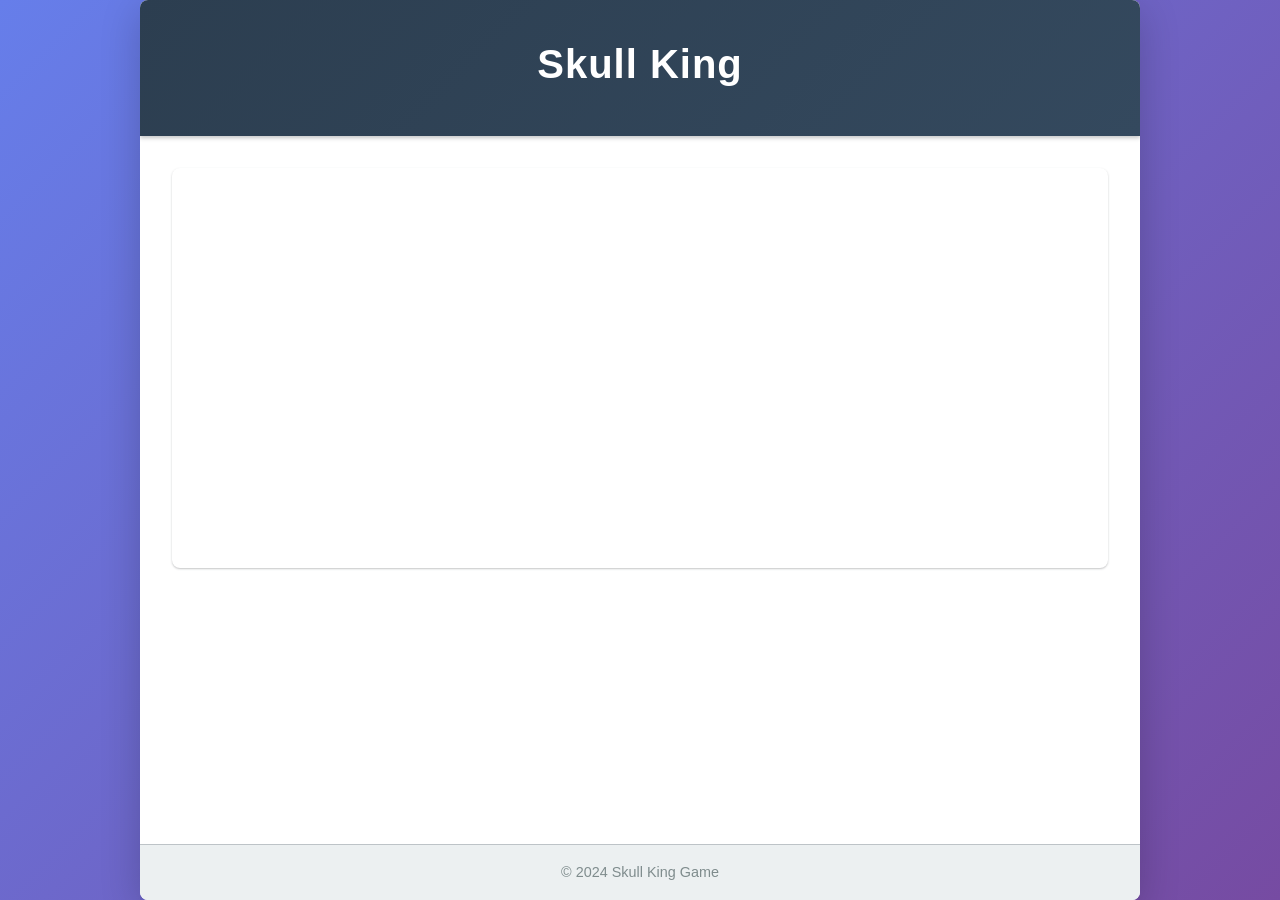
==== commit e30ce382: "fix: Sentinel auto-fix (attempt 1) Fixed issues: - Fix calculateRoundScore() zero-bid edge case - wh" ====
--- a/index.html
+++ b/index.html
@@ -1,90 +1,41 @@
+<!DOCTYPE html>
+<html lang="en">
+<head>
+    <meta charset="UTF-8">
+    <meta name="viewport" content="width=device-width, initial-scale=1.0">
+    <title>Skull King Card Game</title>
+    <link rel="stylesheet" href="css/styles.css">
+</head>
+<body>
+    <div id="game-container"></div>
+    
+    <!-- Script modules -->
+    <script type="module" src="js/gameState.js"></script>
+    <script type="module" src="js/phaseRenderer.js"></script>
+    <script type="module" src="js/gameController.js"></script>
+    <script type="module" src="js/main.js"></script>
+</body>
+</html>
 <!DOCTYPE html>
 <html lang="en">
 <head>
     <meta charset="UTF-8">
     <meta name="viewport" content="width=device-width, initial-scale=1.0">
     <title>Skull King - Vanilla JS App</title>
-    <link rel="stylesheet" href="css/styles.css">
+    <link rel="stylesheet" href="style.css">
 </head>
 <body>
     <div id="app" class="app-container">
         <header class="app-header">
             <h1>Skull King</h1>
-            <div class="round-info">
-                <span class="round-indicator">Round 1</span>
-            </div>
         </header>
         <main class="app-main">
-            <section class="scoreboard-section">
-                <h2>Game Scoreboard</h2>
-                <div class="scoreboard-wrapper">
-                    <table class="scoreboard-table">
-                        <thead>
-                            <tr>
-                                <th class="player-name-col">Player Name</th>
-                                <th class="bid-col">Bid</th>
-                                <th class="tricks-col">Tricks Taken</th>
-                                <th class="round-score-col">Round Score</th>
-                                <th class="total-score-col">Total Score</th>
-                            </tr>
-                        </thead>
-                        <tbody id="scoreboard-body">
-                            <tr class="player-row">
-                                <td class="player-name">Player 1</td>
-                                <td class="bid-cell">
-                                    <input type="number" class="bid-input" min="0" max="13" value="" aria-label="Player 1 bid">
-                                </td>
-                                <td class="tricks-cell">
-                                    <input type="number" class="tricks-input" min="0" max="13" value="" aria-label="Player 1 tricks taken">
-                                </td>
-                                <td class="round-score">0</td>
-                                <td class="total-score">0</td>
-                            </tr>
-                            <tr class="player-row">
-                                <td class="player-name">Player 2</td>
-                                <td class="bid-cell">
-                                    <input type="number" class="bid-input" min="0" max="13" value="" aria-label="Player 2 bid">
-                                </td>
-                                <td class="tricks-cell">
-                                    <input type="number" class="tricks-input" min="0" max="13" value="" aria-label="Player 2 tricks taken">
-                                </td>
-                                <td class="round-score">0</td>
-                                <td class="total-score">0</td>
-                            </tr>
-                            <tr class="player-row">
-                                <td class="player-name">Player 3</td>
-                                <td class="bid-cell">
-                                    <input type="number" class="bid-input" min="0" max="13" value="" aria-label="Player 3 bid">
-                                </td>
-                                <td class="tricks-cell">
-                                    <input type="number" class="tricks-input" min="0" max="13" value="" aria-label="Player 3 tricks taken">
-                                </td>
-                                <td class="round-score">0</td>
-                                <td class="total-score">0</td>
-                            </tr>
-                            <tr class="player-row">
-                                <td class="player-name">Player 4</td>
-                                <td class="bid-cell">
-                                    <input type="number" class="bid-input" min="0" max="13" value="" aria-label="Player 4 bid">
-                                </td>
-                                <td class="tricks-cell">
-                                    <input type="number" class="tricks-input" min="0" max="13" value="" aria-label="Player 4 tricks taken">
-                                </td>
-                                <td class="round-score">0</td>
-                                <td class="total-score">0</td>
-                            </tr>
-                        </tbody>
-                    </table>
-                </div>
-                <div class="scoreboard-controls">
-                    <button id="calculate-score-btn" class="calculate-btn">Calculate Score</button>
-                </div>
-            </section>
+            <div id="phase-container" class="phase-container"></div>
         </main>
         <footer class="app-footer">
             <p>&copy; 2024 Skull King Game</p>
         </footer>
     </div>
-    <script type="module" src="js/app.js"></script>
+    <script type="module" src="js/main.js"></script>
 </body>
 </html>
--- a/style.css
+++ b/style.css
@@ -0,0 +1,479 @@
+/* Skull King Game Styles */
+
+:root {
+  --primary-color: #2c3e50;
+  --secondary-color: #3498db;
+  --success-color: #27ae60;
+  --danger-color: #e74c3c;
+  --warning-color: #f39c12;
+  --light-bg: #ecf0f1;
+  --border-color: #bdc3c7;
+  --text-color: #2c3e50;
+  --border-radius: 8px;
+  --transition: all 0.3s ease;
+}
+
+* {
+  margin: 0;
+  padding: 0;
+  box-sizing: border-box;
+}
+
+body {
+  font-family: 'Segoe UI', Tahoma, Geneva, Verdana, sans-serif;
+  background: linear-gradient(135deg, #667eea 0%, #764ba2 100%);
+  min-height: 100vh;
+  display: flex;
+  align-items: center;
+  justify-content: center;
+  color: var(--text-color);
+}
+
+.app-container {
+  width: 100%;
+  max-width: 1000px;
+  background: white;
+  border-radius: var(--border-radius);
+  box-shadow: 0 10px 40px rgba(0, 0, 0, 0.2);
+  overflow: hidden;
+  display: flex;
+  flex-direction: column;
+  min-height: 100vh;
+}
+
+.app-header {
+  background: linear-gradient(135deg, var(--primary-color) 0%, #34495e 100%);
+  color: white;
+  padding: 2rem;
+  text-align: center;
+}
+
+.app-header h1 {
+  font-size: 2.5rem;
+  margin-bottom: 0.5rem;
+}
+
+.app-main {
+  flex: 1;
+  padding: 2rem;
+  overflow-y: auto;
+}
+
+.app-footer {
+  background: var(--light-bg);
+  border-top: 1px solid var(--border-color);
+  padding: 1rem;
+  text-align: center;
+  color: #7f8c8d;
+  font-size: 0.9rem;
+}
+
+.phase-container {
+  min-height: 400px;
+}
+
+/* Phase Styles */
+.phase {
+  animation: fadeIn 0.3s ease-in;
+}
+
+@keyframes fadeIn {
+  from {
+    opacity: 0;
+    transform: translateY(10px);
+  }
+  to {
+    opacity: 1;
+    transform: translateY(0);
+  }
+}
+
+.phase h2 {
+  font-size: 2rem;
+  margin-bottom: 1rem;
+  color: var(--primary-color);
+}
+
+.phase h3 {
+  font-size: 1.3rem;
+  margin-top: 1.5rem;
+  margin-bottom: 0.8rem;
+  color: var(--primary-color);
+}
+
+.phase p {
+  margin-bottom: 1rem;
+  line-height: 1.6;
+  color: #555;
+}
+
+/* Setup Phase */
+.setup-phase {
+  max-width: 500px;
+  margin: 0 auto;
+}
+
+.setup-container {
+  display: flex;
+  flex-direction: column;
+  gap: 1.5rem;
+}
+
+.player-input-section {
+  display: flex;
+  gap: 0.5rem;
+  margin-bottom: 1rem;
+}
+
+.player-input-section input {
+  flex: 1;
+  padding: 0.75rem;
+  border: 2px solid var(--border-color);
+  border-radius: var(--border-radius);
+  font-size: 1rem;
+  transition: var(--transition);
+}
+
+.player-input-section input:focus {
+  outline: none;
+  border-color: var(--secondary-color);
+  box-shadow: 0 0 5px rgba(52, 152, 219, 0.3);
+}
+
+.players-list {
+  background: var(--light-bg);
+  padding: 1.5rem;
+  border-radius: var(--border-radius);
+}
+
+.players-list ul {
+  list-style: none;
+  padding-left: 0;
+}
+
+.players-list li {
+  padding: 0.5rem 0;
+  padding-left: 1.5rem;
+  position: relative;
+  color: #555;
+}
+
+.players-list li:before {
+  content: '✓';
+  position: absolute;
+  left: 0;
+  color: var(--success-color);
+  font-weight: bold;
+}
+
+/* Button Styles */
+button {
+  padding: 0.75rem 1.5rem;
+  border: none;
+  border-radius: var(--border-radius);
+  font-size: 1rem;
+  font-weight: 600;
+  cursor: pointer;
+  transition: var(--transition);
+  text-transform: uppercase;
+  letter-spacing: 0.5px;
+}
+
+#add-player-btn {
+  background: var(--secondary-color);
+  color: white;
+  flex-shrink: 0;
+}
+
+#add-player-btn:hover {
+  background: #2980b9;
+  transform: translateY(-2px);
+  box-shadow: 0 5px 15px rgba(52, 152, 219, 0.3);
+}
+
+#add-player-btn:active {
+  transform: translateY(0);
+}
+
+#start-game-btn,
+#submit-bids-btn,
+#calculate-score-btn,
+.submit-btn {
+  background: var(--success-color);
+  color: white;
+  margin-top: 1.5rem;
+  width: 100%;
+}
+
+#start-game-btn:hover,
+#submit-bids-btn:hover,
+#calculate-score-btn:hover,
+.submit-btn:hover {
+  background: #229954;
+  transform: translateY(-2px);
+  box-shadow: 0 5px 15px rgba(39, 174, 96, 0.3);
+}
+
+#start-game-btn:active,
+#submit-bids-btn:active,
+#calculate-score-btn:active,
+.submit-btn:active {
+  transform: translateY(0);
+}
+
+#start-game-btn:disabled {
+  background: #bdc3c7;
+  cursor: not-allowed;
+  transform: none;
+  box-shadow: none;
+}
+
+#start-game-btn:disabled:hover {
+  background: #bdc3c7;
+  transform: none;
+}
+
+#advance-round-btn,
+#restart-game-btn,
+.restart-btn {
+  background: var(--secondary-color);
+  color: white;
+  margin-top: 1rem;
+}
+
+#advance-round-btn:hover,
+#restart-game-btn:hover,
+.restart-btn:hover {
+  background: #2980b9;
+  transform: translateY(-2px);
+  box-shadow: 0 5px 15px rgba(52, 152, 219, 0.3);
+}
+
+/* Bidding Phase */
+.bidding-phase {
+  max-width: 600px;
+  margin: 0 auto;
+}
+
+.bids-container {
+  display: grid;
+  grid-template-columns: repeat(auto-fit, minmax(200px, 1fr));
+  gap: 1.5rem;
+  margin-bottom: 2rem;
+}
+
+.player-bid-input {
+  display: flex;
+  flex-direction: column;
+  gap: 0.5rem;
+}
+
+.player-bid-input label {
+  font-weight: 600;
+  color: var(--primary-color);
+}
+
+.player-bid-input input,
+.player-tricks-input input {
+  padding: 0.75rem;
+  border: 2px solid var(--border-color);
+  border-radius: var(--border-radius);
+  font-size: 1rem;
+  transition: var(--transition);
+}
+
+.player-bid-input input:focus,
+.player-tricks-input input:focus {
+  outline: none;
+  border-color: var(--secondary-color);
+  box-shadow: 0 0 5px rgba(52, 152, 219, 0.3);
+}
+
+/* Scoring Phase */
+.scoring-phase {
+  max-width: 800px;
+  margin: 0 auto;
+}
+
+.tricks-container {
+  display: grid;
+  grid-template-columns: repeat(auto-fit, minmax(200px, 1fr));
+  gap: 1.5rem;
+  margin-bottom: 2rem;
+}
+
+.player-tricks-input {
+  display: flex;
+  flex-direction: column;
+  gap: 0.5rem;
+}
+
+.player-tricks-input label {
+  font-weight: 600;
+  color: var(--primary-color);
+  font-size: 0.9rem;
+}
+
+.round-results {
+  background: var(--light-bg);
+  padding: 1.5rem;
+  border-radius: var(--border-radius);
+  margin-bottom: 2rem;
+}
+
+.round-results h3 {
+  margin-top: 0;
+}
+
+/* Table Styles */
+.scoring-table,
+.scores-table {
+  width: 100%;
+  border-collapse: collapse;
+  margin-top: 1rem;
+}
+
+.scoring-table thead,
+.scores-table thead {
+  background: var(--primary-color);
+  color: white;
+}
+
+.scoring-table th,
+.scores-table th {
+  padding: 0.75rem;
+  text-align: left;
+  font-weight: 600;
+}
+
+.scoring-table td,
+.scores-table td {
+  padding: 0.75rem;
+  border-bottom: 1px solid var(--border-color);
+}
+
+.scoring-table tbody tr:hover,
+.scores-table tbody tr:hover {
+  background: var(--light-bg);
+}
+
+.scoring-table .positive {
+  color: var(--success-color);
+  font-weight: 600;
+}
+
+.scoring-table .negative {
+  color: var(--danger-color);
+  font-weight: 600;
+}
+
+/* Completion Phase */
+.completion-phase {
+  max-width: 600px;
+  margin: 0 auto;
+  text-align: center;
+}
+
+.winner,
+.tie {
+  background: linear-gradient(135deg, #f39c12 0%, #e67e22 100%);
+  color: white;
+  padding: 2rem;
+  border-radius: var(--border-radius);
+  margin-bottom: 2rem;
+}
+
+.winner h3,
+.tie h3 {
+  color: white;
+  margin-top: 0;
+}
+
+.final-scores {
+  background: var(--light-bg);
+  padding: 1.5rem;
+  border-radius: var(--border-radius);
+  margin-bottom: 2rem;
+}
+
+.final-scores h3 {
+  margin-top: 0;
+}
+
+#restart-game-btn,
+.restart-btn {
+  width: 100%;
+}
+
+/* Error Styles */
+.error {
+  background: #fadbd8;
+  border: 2px solid var(--danger-color);
+  color: var(--danger-color);
+  padding: 1.5rem;
+  border-radius: var(--border-radius);
+  text-align: center;
+  font-weight: 600;
+}
+
+/* Responsive Design */
+@media (max-width: 768px) {
+  .app-container {
+    min-height: 100vh;
+    border-radius: 0;
+  }
+
+  .app-header h1 {
+    font-size: 1.8rem;
+  }
+
+  .app-main {
+    padding: 1rem;
+  }
+
+  .phase h2 {
+    font-size: 1.5rem;
+  }
+
+  .bids-container,
+  .tricks-container {
+    grid-template-columns: 1fr;
+  }
+
+  .player-input-section {
+    flex-direction: column;
+  }
+
+  .player-input-section input,
+  #add-player-btn {
+    width: 100%;
+  }
+
+  table {
+    font-size: 0.9rem;
+  }
+
+  table th,
+  table td {
+    padding: 0.5rem;
+  }
+}
+
+@media (max-width: 480px) {
+  .app-header h1 {
+    font-size: 1.5rem;
+  }
+
+  .phase h2 {
+    font-size: 1.3rem;
+  }
+
+  .phase h3 {
+    font-size: 1.1rem;
+  }
+
+  button {
+    padding: 0.6rem 1.2rem;
+    font-size: 0.9rem;
+  }
+}
